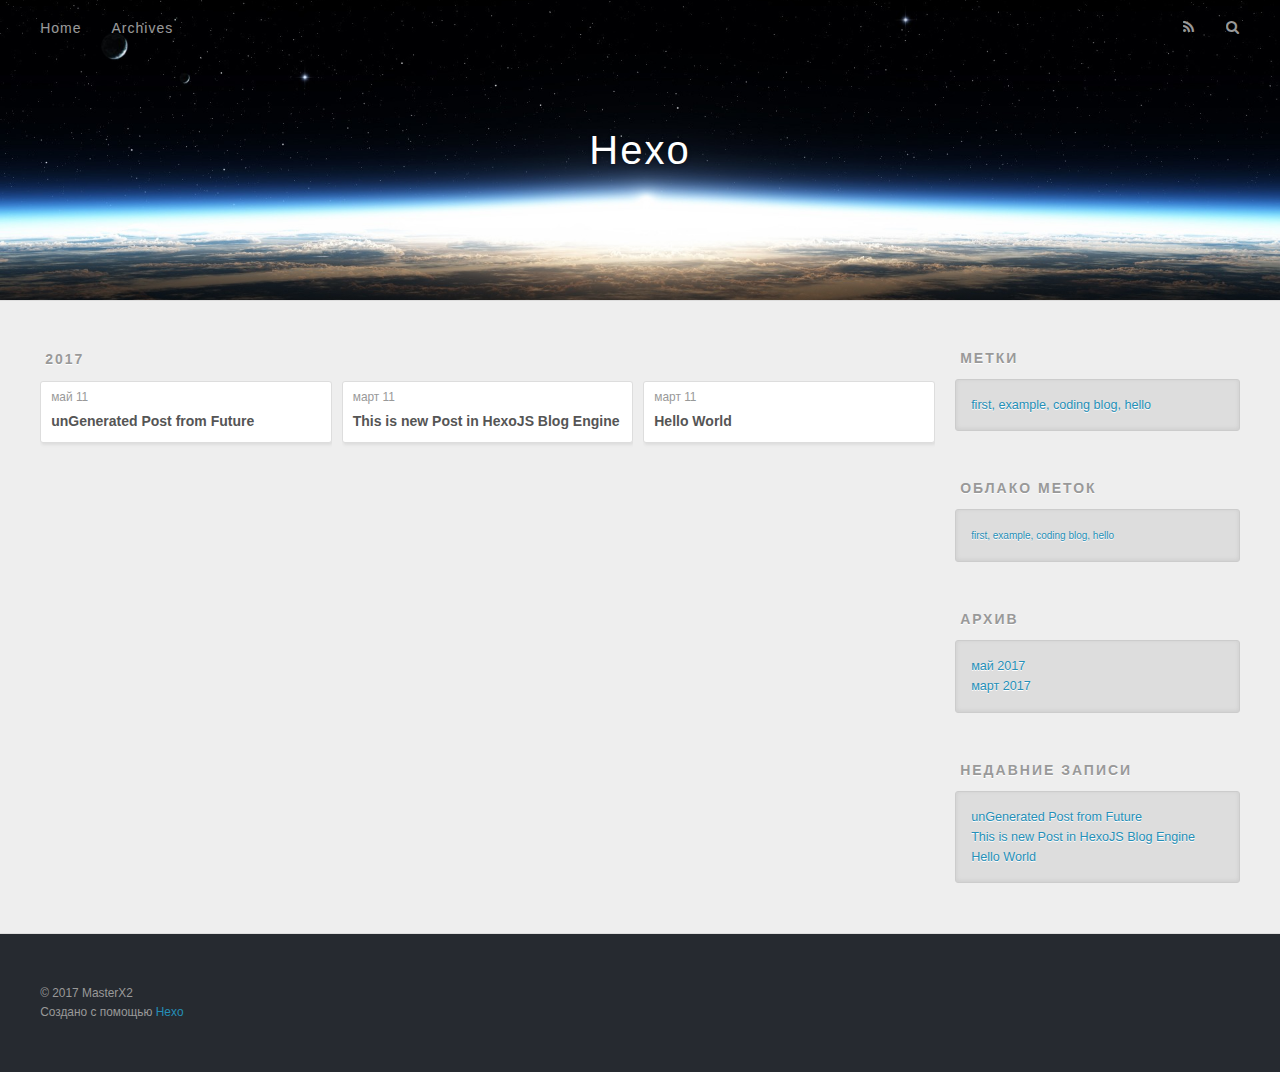
==== archives/index.html @ 8f41c2e1 "deploy-site" ====
<!DOCTYPE html>
<html>
<head>
  <meta charset="utf-8">
  
  <title>Архив | Hexo</title>
  <meta name="viewport" content="width=device-width, initial-scale=1, maximum-scale=1">
  <meta property="og:type" content="website">
<meta property="og:title" content="Hexo">
<meta property="og:url" content="http://masterx2.github.io/archives/index.html">
<meta property="og:site_name" content="Hexo">
<meta name="twitter:card" content="summary">
<meta name="twitter:title" content="Hexo">
  
    <link rel="alternate" href="/atom.xml" title="Hexo" type="application/atom+xml">
  
  
    <link rel="icon" href="/favicon.png">
  
  
    <link href="//fonts.googleapis.com/css?family=Source+Code+Pro" rel="stylesheet" type="text/css">
  
  <link rel="stylesheet" href="/css/style.css">
  

</head>

<body>
  <div id="container">
    <div id="wrap">
      <header id="header">
  <div id="banner"></div>
  <div id="header-outer" class="outer">
    <div id="header-title" class="inner">
      <h1 id="logo-wrap">
        <a href="/" id="logo">Hexo</a>
      </h1>
      
    </div>
    <div id="header-inner" class="inner">
      <nav id="main-nav">
        <a id="main-nav-toggle" class="nav-icon"></a>
        
          <a class="main-nav-link" href="/">Home</a>
        
          <a class="main-nav-link" href="/archives">Archives</a>
        
      </nav>
      <nav id="sub-nav">
        
          <a id="nav-rss-link" class="nav-icon" href="/atom.xml" title="RSS-каналы"></a>
        
        <a id="nav-search-btn" class="nav-icon" title="Поиск"></a>
      </nav>
      <div id="search-form-wrap">
        <form action="//google.com/search" method="get" accept-charset="UTF-8" class="search-form"><input type="search" name="q" results="0" class="search-form-input" placeholder="Search"><button type="submit" class="search-form-submit">&#xF002;</button><input type="hidden" name="sitesearch" value="http://masterx2.github.io"></form>
      </div>
    </div>
  </div>
</header>
      <div class="outer">
        <section id="main">
  
  
    
    
      
      
      <section class="archives-wrap">
        <div class="archive-year-wrap">
          <a href="/archives/2017" class="archive-year">2017</a>
        </div>
        <div class="archives">
    
    <article class="archive-article archive-type-post">
  <div class="archive-article-inner">
    <header class="archive-article-header">
      <a href="/2017/05/11/Post-From-Outer-File/" class="archive-article-date">
  <time datetime="2017-05-11T18:20:11.000Z" itemprop="datePublished">май 11</time>
</a>
      
  
    <h1 itemprop="name">
      <a class="archive-article-title" href="/2017/05/11/Post-From-Outer-File/">unGenerated Post from Future</a>
    </h1>
  

    </header>
  </div>
</article>
  
    
    
    <article class="archive-article archive-type-post">
  <div class="archive-article-inner">
    <header class="archive-article-header">
      <a href="/2017/03/11/This-is-new-Post-in-HexoJS-Blog-Engine/" class="archive-article-date">
  <time datetime="2017-03-11T17:20:11.000Z" itemprop="datePublished">март 11</time>
</a>
      
  
    <h1 itemprop="name">
      <a class="archive-article-title" href="/2017/03/11/This-is-new-Post-in-HexoJS-Blog-Engine/">This is new Post in HexoJS Blog Engine</a>
    </h1>
  

    </header>
  </div>
</article>
  
    
    
    <article class="archive-article archive-type-post">
  <div class="archive-article-inner">
    <header class="archive-article-header">
      <a href="/2017/03/11/hello-world/" class="archive-article-date">
  <time datetime="2017-03-11T17:17:33.495Z" itemprop="datePublished">март 11</time>
</a>
      
  
    <h1 itemprop="name">
      <a class="archive-article-title" href="/2017/03/11/hello-world/">Hello World</a>
    </h1>
  

    </header>
  </div>
</article>
  
  
    </div></section>
  

</section>
        
          <aside id="sidebar">
  
    

  
    
  <div class="widget-wrap">
    <h3 class="widget-title">Метки</h3>
    <div class="widget">
      <ul class="tag-list"><li class="tag-list-item"><a class="tag-list-link" href="/tags/first-example-coding-blog-hello/">first, example, coding blog, hello</a></li></ul>
    </div>
  </div>


  
    
  <div class="widget-wrap">
    <h3 class="widget-title">Облако меток</h3>
    <div class="widget tagcloud">
      <a href="/tags/first-example-coding-blog-hello/" style="font-size: 10px;">first, example, coding blog, hello</a>
    </div>
  </div>

  
    
  <div class="widget-wrap">
    <h3 class="widget-title">Архив</h3>
    <div class="widget">
      <ul class="archive-list"><li class="archive-list-item"><a class="archive-list-link" href="/archives/2017/05/">май 2017</a></li><li class="archive-list-item"><a class="archive-list-link" href="/archives/2017/03/">март 2017</a></li></ul>
    </div>
  </div>


  
    
  <div class="widget-wrap">
    <h3 class="widget-title">Недавние записи</h3>
    <div class="widget">
      <ul>
        
          <li>
            <a href="/2017/05/11/Post-From-Outer-File/">unGenerated Post from Future</a>
          </li>
        
          <li>
            <a href="/2017/03/11/This-is-new-Post-in-HexoJS-Blog-Engine/">This is new Post in HexoJS Blog Engine</a>
          </li>
        
          <li>
            <a href="/2017/03/11/hello-world/">Hello World</a>
          </li>
        
      </ul>
    </div>
  </div>

  
</aside>
        
      </div>
      <footer id="footer">
  
  <div class="outer">
    <div id="footer-info" class="inner">
      &copy; 2017 MasterX2<br>
      Создано с помощью <a href="http://hexo.io/" target="_blank">Hexo</a>
    </div>
  </div>
</footer>
    </div>
    <nav id="mobile-nav">
  
    <a href="/" class="mobile-nav-link">Home</a>
  
    <a href="/archives" class="mobile-nav-link">Archives</a>
  
</nav>
    

<script src="//ajax.googleapis.com/ajax/libs/jquery/2.0.3/jquery.min.js"></script>


  <link rel="stylesheet" href="/fancybox/jquery.fancybox.css">
  <script src="/fancybox/jquery.fancybox.pack.js"></script>


<script src="/js/script.js"></script>

  </div>
</body>
</html>
---- css/style.css ----
body {
  width: 100%;
}
body:before,
body:after {
  content: "";
  display: table;
}
body:after {
  clear: both;
}
html,
body,
div,
span,
applet,
object,
iframe,
h1,
h2,
h3,
h4,
h5,
h6,
p,
blockquote,
pre,
a,
abbr,
acronym,
address,
big,
cite,
code,
del,
dfn,
em,
img,
ins,
kbd,
q,
s,
samp,
small,
strike,
strong,
sub,
sup,
tt,
var,
dl,
dt,
dd,
ol,
ul,
li,
fieldset,
form,
label,
legend,
table,
caption,
tbody,
tfoot,
thead,
tr,
th,
td {
  margin: 0;
  padding: 0;
  border: 0;
  outline: 0;
  font-weight: inherit;
  font-style: inherit;
  font-family: inherit;
  font-size: 100%;
  vertical-align: baseline;
}
body {
  line-height: 1;
  color: #000;
  background: #fff;
}
ol,
ul {
  list-style: none;
}
table {
  border-collapse: separate;
  border-spacing: 0;
  vertical-align: middle;
}
caption,
th,
td {
  text-align: left;
  font-weight: normal;
  vertical-align: middle;
}
a img {
  border: none;
}
input,
button {
  margin: 0;
  padding: 0;
}
input::-moz-focus-inner,
button::-moz-focus-inner {
  border: 0;
  padding: 0;
}
@font-face {
  font-family: FontAwesome;
  font-style: normal;
  font-weight: normal;
  src: url("fonts/fontawesome-webfont.eot?v=#4.0.3");
  src: url("fonts/fontawesome-webfont.eot?#iefix&v=#4.0.3") format("embedded-opentype"), url("fonts/fontawesome-webfont.woff?v=#4.0.3") format("woff"), url("fonts/fontawesome-webfont.ttf?v=#4.0.3") format("truetype"), url("fonts/fontawesome-webfont.svg#fontawesomeregular?v=#4.0.3") format("svg");
}
html,
body,
#container {
  height: 100%;
}
body {
  background: #eee;
  font: 14px "Helvetica Neue", Helvetica, Arial, sans-serif;
  -webkit-text-size-adjust: 100%;
}
.outer {
  max-width: 1220px;
  margin: 0 auto;
  padding: 0 20px;
}
.outer:before,
.outer:after {
  content: "";
  display: table;
}
.outer:after {
  clear: both;
}
.inner {
  display: inline;
  float: left;
  width: 98.33333333333333%;
  margin: 0 0.833333333333333%;
}
.left,
.alignleft {
  float: left;
}
.right,
.alignright {
  float: right;
}
.clear {
  clear: both;
}
#container {
  position: relative;
}
.mobile-nav-on {
  overflow: hidden;
}
#wrap {
  height: 100%;
  width: 100%;
  position: absolute;
  top: 0;
  left: 0;
  -webkit-transition: 0.2s ease-out;
  -moz-transition: 0.2s ease-out;
  -ms-transition: 0.2s ease-out;
  transition: 0.2s ease-out;
  z-index: 1;
  background: #eee;
}
.mobile-nav-on #wrap {
  left: 280px;
}
@media screen and (min-width: 768px) {
  #main {
    display: inline;
    float: left;
    width: 73.33333333333333%;
    margin: 0 0.833333333333333%;
  }
}
.article-date,
.article-category-link,
.archive-year,
.widget-title {
  text-decoration: none;
  text-transform: uppercase;
  letter-spacing: 2px;
  color: #999;
  margin-bottom: 1em;
  margin-left: 5px;
  line-height: 1em;
  text-shadow: 0 1px #fff;
  font-weight: bold;
}
.article-inner,
.archive-article-inner {
  background: #fff;
  -webkit-box-shadow: 1px 2px 3px #ddd;
  box-shadow: 1px 2px 3px #ddd;
  border: 1px solid #ddd;
  border-radius: 3px;
}
.article-entry h1,
.widget h1 {
  font-size: 2em;
}
.article-entry h2,
.widget h2 {
  font-size: 1.5em;
}
.article-entry h3,
.widget h3 {
  font-size: 1.3em;
}
.article-entry h4,
.widget h4 {
  font-size: 1.2em;
}
.article-entry h5,
.widget h5 {
  font-size: 1em;
}
.article-entry h6,
.widget h6 {
  font-size: 1em;
  color: #999;
}
.article-entry hr,
.widget hr {
  border: 1px dashed #ddd;
}
.article-entry strong,
.widget strong {
  font-weight: bold;
}
.article-entry em,
.widget em,
.article-entry cite,
.widget cite {
  font-style: italic;
}
.article-entry sup,
.widget sup,
.article-entry sub,
.widget sub {
  font-size: 0.75em;
  line-height: 0;
  position: relative;
  vertical-align: baseline;
}
.article-entry sup,
.widget sup {
  top: -0.5em;
}
.article-entry sub,
.widget sub {
  bottom: -0.2em;
}
.article-entry small,
.widget small {
  font-size: 0.85em;
}
.article-entry acronym,
.widget acronym,
.article-entry abbr,
.widget abbr {
  border-bottom: 1px dotted;
}
.article-entry ul,
.widget ul,
.article-entry ol,
.widget ol,
.article-entry dl,
.widget dl {
  margin: 0 20px;
  line-height: 1.6em;
}
.article-entry ul ul,
.widget ul ul,
.article-entry ol ul,
.widget ol ul,
.article-entry ul ol,
.widget ul ol,
.article-entry ol ol,
.widget ol ol {
  margin-top: 0;
  margin-bottom: 0;
}
.article-entry ul,
.widget ul {
  list-style: disc;
}
.article-entry ol,
.widget ol {
  list-style: decimal;
}
.article-entry dt,
.widget dt {
  font-weight: bold;
}
#header {
  height: 300px;
  position: relative;
  border-bottom: 1px solid #ddd;
}
#header:before,
#header:after {
  content: "";
  position: absolute;
  left: 0;
  right: 0;
  height: 40px;
}
#header:before {
  top: 0;
  background: -webkit-linear-gradient(rgba(0,0,0,0.2), transparent);
  background: -moz-linear-gradient(rgba(0,0,0,0.2), transparent);
  background: -ms-linear-gradient(rgba(0,0,0,0.2), transparent);
  background: linear-gradient(rgba(0,0,0,0.2), transparent);
}
#header:after {
  bottom: 0;
  background: -webkit-linear-gradient(transparent, rgba(0,0,0,0.2));
  background: -moz-linear-gradient(transparent, rgba(0,0,0,0.2));
  background: -ms-linear-gradient(transparent, rgba(0,0,0,0.2));
  background: linear-gradient(transparent, rgba(0,0,0,0.2));
}
#header-outer {
  height: 100%;
  position: relative;
}
#header-inner {
  position: relative;
  overflow: hidden;
}
#banner {
  position: absolute;
  top: 0;
  left: 0;
  width: 100%;
  height: 100%;
  background: url("images/banner.jpg") center #000;
  -webkit-background-size: cover;
  -moz-background-size: cover;
  background-size: cover;
  z-index: -1;
}
#header-title {
  text-align: center;
  height: 40px;
  position: absolute;
  top: 50%;
  left: 0;
  margin-top: -20px;
}
#logo,
#subtitle {
  text-decoration: none;
  color: #fff;
  font-weight: 300;
  text-shadow: 0 1px 4px rgba(0,0,0,0.3);
}
#logo {
  font-size: 40px;
  line-height: 40px;
  letter-spacing: 2px;
}
#subtitle {
  font-size: 16px;
  line-height: 16px;
  letter-spacing: 1px;
}
#subtitle-wrap {
  margin-top: 16px;
}
#main-nav {
  float: left;
  margin-left: -15px;
}
.nav-icon,
.main-nav-link {
  float: left;
  color: #fff;
  opacity: 0.6;
  text-decoration: none;
  text-shadow: 0 1px rgba(0,0,0,0.2);
  -webkit-transition: opacity 0.2s;
  -moz-transition: opacity 0.2s;
  -ms-transition: opacity 0.2s;
  transition: opacity 0.2s;
  display: block;
  padding: 20px 15px;
}
.nav-icon:hover,
.main-nav-link:hover {
  opacity: 1;
}
.nav-icon {
  font-family: FontAwesome;
  text-align: center;
  font-size: 14px;
  width: 14px;
  height: 14px;
  padding: 20px 15px;
  position: relative;
  cursor: pointer;
}
.main-nav-link {
  font-weight: 300;
  letter-spacing: 1px;
}
@media screen and (max-width: 479px) {
  .main-nav-link {
    display: none;
  }
}
#main-nav-toggle {
  display: none;
}
#main-nav-toggle:before {
  content: "\f0c9";
}
@media screen and (max-width: 479px) {
  #main-nav-toggle {
    display: block;
  }
}
#sub-nav {
  float: right;
  margin-right: -15px;
}
#nav-rss-link:before {
  content: "\f09e";
}
#nav-search-btn:before {
  content: "\f002";
}
#search-form-wrap {
  position: absolute;
  top: 15px;
  width: 150px;
  height: 30px;
  right: -150px;
  opacity: 0;
  -webkit-transition: 0.2s ease-out;
  -moz-transition: 0.2s ease-out;
  -ms-transition: 0.2s ease-out;
  transition: 0.2s ease-out;
}
#search-form-wrap.on {
  opacity: 1;
  right: 0;
}
@media screen and (max-width: 479px) {
  #search-form-wrap {
    width: 100%;
    right: -100%;
  }
}
.search-form {
  position: absolute;
  top: 0;
  left: 0;
  right: 0;
  background: #fff;
  padding: 5px 15px;
  border-radius: 15px;
  -webkit-box-shadow: 0 0 10px rgba(0,0,0,0.3);
  box-shadow: 0 0 10px rgba(0,0,0,0.3);
}
.search-form-input {
  border: none;
  background: none;
  color: #555;
  width: 100%;
  font: 13px "Helvetica Neue", Helvetica, Arial, sans-serif;
  outline: none;
}
.search-form-input::-webkit-search-results-decoration,
.search-form-input::-webkit-search-cancel-button {
  -webkit-appearance: none;
}
.search-form-submit {
  position: absolute;
  top: 50%;
  right: 10px;
  margin-top: -7px;
  font: 13px FontAwesome;
  border: none;
  background: none;
  color: #bbb;
  cursor: pointer;
}
.search-form-submit:hover,
.search-form-submit:focus {
  color: #777;
}
.article {
  margin: 50px 0;
}
.article-inner {
  overflow: hidden;
}
.article-meta:before,
.article-meta:after {
  content: "";
  display: table;
}
.article-meta:after {
  clear: both;
}
.article-date {
  float: left;
}
.article-category {
  float: left;
  line-height: 1em;
  color: #ccc;
  text-shadow: 0 1px #fff;
  margin-left: 8px;
}
.article-category:before {
  content: "\2022";
}
.article-category-link {
  margin: 0 12px 1em;
}
.article-header {
  padding: 20px 20px 0;
}
.article-title {
  text-decoration: none;
  font-size: 2em;
  font-weight: bold;
  color: #555;
  line-height: 1.1em;
  -webkit-transition: color 0.2s;
  -moz-transition: color 0.2s;
  -ms-transition: color 0.2s;
  transition: color 0.2s;
}
a.article-title:hover {
  color: #258fb8;
}
.article-entry {
  color: #555;
  padding: 0 20px;
}
.article-entry:before,
.article-entry:after {
  content: "";
  display: table;
}
.article-entry:after {
  clear: both;
}
.article-entry p,
.article-entry table {
  line-height: 1.6em;
  margin: 1.6em 0;
}
.article-entry h1,
.article-entry h2,
.article-entry h3,
.article-entry h4,
.article-entry h5,
.article-entry h6 {
  font-weight: bold;
}
.article-entry h1,
.article-entry h2,
.article-entry h3,
.article-entry h4,
.article-entry h5,
.article-entry h6 {
  line-height: 1.1em;
  margin: 1.1em 0;
}
.article-entry a {
  color: #258fb8;
  text-decoration: none;
}
.article-entry a:hover {
  text-decoration: underline;
}
.article-entry ul,
.article-entry ol,
.article-entry dl {
  margin-top: 1.6em;
  margin-bottom: 1.6em;
}
.article-entry img,
.article-entry video {
  max-width: 100%;
  height: auto;
  display: block;
  margin: auto;
}
.article-entry iframe {
  border: none;
}
.article-entry table {
  width: 100%;
  border-collapse: collapse;
  border-spacing: 0;
}
.article-entry th {
  font-weight: bold;
  border-bottom: 3px solid #ddd;
  padding-bottom: 0.5em;
}
.article-entry td {
  border-bottom: 1px solid #ddd;
  padding: 10px 0;
}
.article-entry blockquote {
  font-family: Georgia, "Times New Roman", serif;
  font-size: 1.4em;
  margin: 1.6em 20px;
  text-align: center;
}
.article-entry blockquote footer {
  font-size: 14px;
  margin: 1.6em 0;
  font-family: "Helvetica Neue", Helvetica, Arial, sans-serif;
}
.article-entry blockquote footer cite:before {
  content: "—";
  padding: 0 0.5em;
}
.article-entry .pullquote {
  text-align: left;
  width: 45%;
  margin: 0;
}
.article-entry .pullquote.left {
  margin-left: 0.5em;
  margin-right: 1em;
}
.article-entry .pullquote.right {
  margin-right: 0.5em;
  margin-left: 1em;
}
.article-entry .caption {
  color: #999;
  display: block;
  font-size: 0.9em;
  margin-top: 0.5em;
  position: relative;
  text-align: center;
}
.article-entry .video-container {
  position: relative;
  padding-top: 56.25%;
  height: 0;
  overflow: hidden;
}
.article-entry .video-container iframe,
.article-entry .video-container object,
.article-entry .video-container embed {
  position: absolute;
  top: 0;
  left: 0;
  width: 100%;
  height: 100%;
  margin-top: 0;
}
.article-more-link a {
  display: inline-block;
  line-height: 1em;
  padding: 6px 15px;
  border-radius: 15px;
  background: #eee;
  color: #999;
  text-shadow: 0 1px #fff;
  text-decoration: none;
}
.article-more-link a:hover {
  background: #258fb8;
  color: #fff;
  text-decoration: none;
  text-shadow: 0 1px #1e7293;
}
.article-footer {
  font-size: 0.85em;
  line-height: 1.6em;
  border-top: 1px solid #ddd;
  padding-top: 1.6em;
  margin: 0 20px 20px;
}
.article-footer:before,
.article-footer:after {
  content: "";
  display: table;
}
.article-footer:after {
  clear: both;
}
.article-footer a {
  color: #999;
  text-decoration: none;
}
.article-footer a:hover {
  color: #555;
}
.article-tag-list-item {
  float: left;
  margin-right: 10px;
}
.article-tag-list-link:before {
  content: "#";
}
.article-comment-link {
  float: right;
}
.article-comment-link:before {
  content: "\f075";
  font-family: FontAwesome;
  padding-right: 8px;
}
.article-share-link {
  cursor: pointer;
  float: right;
  margin-left: 20px;
}
.article-share-link:before {
  content: "\f064";
  font-family: FontAwesome;
  padding-right: 6px;
}
#article-nav {
  position: relative;
}
#article-nav:before,
#article-nav:after {
  content: "";
  display: table;
}
#article-nav:after {
  clear: both;
}
@media screen and (min-width: 768px) {
  #article-nav {
    margin: 50px 0;
  }
  #article-nav:before {
    width: 8px;
    height: 8px;
    position: absolute;
    top: 50%;
    left: 50%;
    margin-top: -4px;
    margin-left: -4px;
    content: "";
    border-radius: 50%;
    background: #ddd;
    -webkit-box-shadow: 0 1px 2px #fff;
    box-shadow: 0 1px 2px #fff;
  }
}
.article-nav-link-wrap {
  text-decoration: none;
  text-shadow: 0 1px #fff;
  color: #999;
  -webkit-box-sizing: border-box;
  -moz-box-sizing: border-box;
  box-sizing: border-box;
  margin-top: 50px;
  text-align: center;
  display: block;
}
.article-nav-link-wrap:hover {
  color: #555;
}
@media screen and (min-width: 768px) {
  .article-nav-link-wrap {
    width: 50%;
    margin-top: 0;
  }
}
@media screen and (min-width: 768px) {
  #article-nav-newer {
    float: left;
    text-align: right;
    padding-right: 20px;
  }
}
@media screen and (min-width: 768px) {
  #article-nav-older {
    float: right;
    text-align: left;
    padding-left: 20px;
  }
}
.article-nav-caption {
  text-transform: uppercase;
  letter-spacing: 2px;
  color: #ddd;
  line-height: 1em;
  font-weight: bold;
}
#article-nav-newer .article-nav-caption {
  margin-right: -2px;
}
.article-nav-title {
  font-size: 0.85em;
  line-height: 1.6em;
  margin-top: 0.5em;
}
.article-share-box {
  position: absolute;
  display: none;
  background: #fff;
  -webkit-box-shadow: 1px 2px 10px rgba(0,0,0,0.2);
  box-shadow: 1px 2px 10px rgba(0,0,0,0.2);
  border-radius: 3px;
  margin-left: -145px;
  overflow: hidden;
  z-index: 1;
}
.article-share-box.on {
  display: block;
}
.article-share-input {
  width: 100%;
  background: none;
  -webkit-box-sizing: border-box;
  -moz-box-sizing: border-box;
  box-sizing: border-box;
  font: 14px "Helvetica Neue", Helvetica, Arial, sans-serif;
  padding: 0 15px;
  color: #555;
  outline: none;
  border: 1px solid #ddd;
  border-radius: 3px 3px 0 0;
  height: 36px;
  line-height: 36px;
}
.article-share-links {
  background: #eee;
}
.article-share-links:before,
.article-share-links:after {
  content: "";
  display: table;
}
.article-share-links:after {
  clear: both;
}
.article-share-twitter,
.article-share-facebook,
.article-share-pinterest,
.article-share-google {
  width: 50px;
  height: 36px;
  display: block;
  float: left;
  position: relative;
  color: #999;
  text-shadow: 0 1px #fff;
}
.article-share-twitter:before,
.article-share-facebook:before,
.article-share-pinterest:before,
.article-share-google:before {
  font-size: 20px;
  font-family: FontAwesome;
  width: 20px;
  height: 20px;
  position: absolute;
  top: 50%;
  left: 50%;
  margin-top: -10px;
  margin-left: -10px;
  text-align: center;
}
.article-share-twitter:hover,
.article-share-facebook:hover,
.article-share-pinterest:hover,
.article-share-google:hover {
  color: #fff;
}
.article-share-twitter:before {
  content: "\f099";
}
.article-share-twitter:hover {
  background: #00aced;
  text-shadow: 0 1px #008abe;
}
.article-share-facebook:before {
  content: "\f09a";
}
.article-share-facebook:hover {
  background: #3b5998;
  text-shadow: 0 1px #2f477a;
}
.article-share-pinterest:before {
  content: "\f0d2";
}
.article-share-pinterest:hover {
  background: #cb2027;
  text-shadow: 0 1px #a21a1f;
}
.article-share-google:before {
  content: "\f0d5";
}
.article-share-google:hover {
  background: #dd4b39;
  text-shadow: 0 1px #be3221;
}
.article-gallery {
  background: #000;
  position: relative;
}
.article-gallery-photos {
  position: relative;
  overflow: hidden;
}
.article-gallery-img {
  display: none;
  max-width: 100%;
}
.article-gallery-img:first-child {
  display: block;
}
.article-gallery-img.loaded {
  position: absolute;
  display: block;
}
.article-gallery-img img {
  display: block;
  max-width: 100%;
  margin: 0 auto;
}
#comments {
  background: #fff;
  -webkit-box-shadow: 1px 2px 3px #ddd;
  box-shadow: 1px 2px 3px #ddd;
  padding: 20px;
  border: 1px solid #ddd;
  border-radius: 3px;
  margin: 50px 0;
}
#comments a {
  color: #258fb8;
}
.archives-wrap {
  margin: 50px 0;
}
.archives:before,
.archives:after {
  content: "";
  display: table;
}
.archives:after {
  clear: both;
}
.archive-year-wrap {
  margin-bottom: 1em;
}
.archives {
  -webkit-column-gap: 10px;
  -moz-column-gap: 10px;
  column-gap: 10px;
}
@media screen and (min-width: 480px) and (max-width: 767px) {
  .archives {
    -webkit-column-count: 2;
    -moz-column-count: 2;
    column-count: 2;
  }
}
@media screen and (min-width: 768px) {
  .archives {
    -webkit-column-count: 3;
    -moz-column-count: 3;
    column-count: 3;
  }
}
.archive-article {
  -webkit-column-break-inside: avoid;
  page-break-inside: avoid;
  overflow: hidden;
  break-inside: avoid-column;
}
.archive-article-inner {
  padding: 10px;
  margin-bottom: 15px;
}
.archive-article-title {
  text-decoration: none;
  font-weight: bold;
  color: #555;
  -webkit-transition: color 0.2s;
  -moz-transition: color 0.2s;
  -ms-transition: color 0.2s;
  transition: color 0.2s;
  line-height: 1.6em;
}
.archive-article-title:hover {
  color: #258fb8;
}
.archive-article-footer {
  margin-top: 1em;
}
.archive-article-date {
  color: #999;
  text-decoration: none;
  font-size: 0.85em;
  line-height: 1em;
  margin-bottom: 0.5em;
  display: block;
}
#page-nav {
  margin: 50px auto;
  background: #fff;
  -webkit-box-shadow: 1px 2px 3px #ddd;
  box-shadow: 1px 2px 3px #ddd;
  border: 1px solid #ddd;
  border-radius: 3px;
  text-align: center;
  color: #999;
  overflow: hidden;
}
#page-nav:before,
#page-nav:after {
  content: "";
  display: table;
}
#page-nav:after {
  clear: both;
}
#page-nav a,
#page-nav span {
  padding: 10px 20px;
  line-height: 1;
  height: 2ex;
}
#page-nav a {
  color: #999;
  text-decoration: none;
}
#page-nav a:hover {
  background: #999;
  color: #fff;
}
#page-nav .prev {
  float: left;
}
#page-nav .next {
  float: right;
}
#page-nav .page-number {
  display: inline-block;
}
@media screen and (max-width: 479px) {
  #page-nav .page-number {
    display: none;
  }
}
#page-nav .current {
  color: #555;
  font-weight: bold;
}
#page-nav .space {
  color: #ddd;
}
#footer {
  background: #262a30;
  padding: 50px 0;
  border-top: 1px solid #ddd;
  color: #999;
}
#footer a {
  color: #258fb8;
  text-decoration: none;
}
#footer a:hover {
  text-decoration: underline;
}
#footer-info {
  line-height: 1.6em;
  font-size: 0.85em;
}
.article-entry pre,
.article-entry .highlight {
  background: #2d2d2d;
  margin: 0 -20px;
  padding: 15px 20px;
  border-style: solid;
  border-color: #ddd;
  border-width: 1px 0;
  overflow: auto;
  color: #ccc;
  line-height: 22.400000000000002px;
}
.article-entry .highlight .gutter pre,
.article-entry .gist .gist-file .gist-data .line-numbers {
  color: #666;
  font-size: 0.85em;
}
.article-entry pre,
.article-entry code {
  font-family: "Source Code Pro", Consolas, Monaco, Menlo, Consolas, monospace;
}
.article-entry code {
  background: #eee;
  text-shadow: 0 1px #fff;
  padding: 0 0.3em;
}
.article-entry pre code {
  background: none;
  text-shadow: none;
  padding: 0;
}
.article-entry .highlight pre {
  border: none;
  margin: 0;
  padding: 0;
}
.article-entry .highlight table {
  margin: 0;
  width: auto;
}
.article-entry .highlight td {
  border: none;
  padding: 0;
}
.article-entry .highlight figcaption {
  font-size: 0.85em;
  color: #999;
  line-height: 1em;
  margin-bottom: 1em;
}
.article-entry .highlight figcaption:before,
.article-entry .highlight figcaption:after {
  content: "";
  display: table;
}
.article-entry .highlight figcaption:after {
  clear: both;
}
.article-entry .highlight figcaption a {
  float: right;
}
.article-entry .highlight .gutter pre {
  text-align: right;
  padding-right: 20px;
}
.article-entry .highlight .line {
  height: 22.400000000000002px;
}
.article-entry .highlight .line.marked {
  background: #515151;
}
.article-entry .gist {
  margin: 0 -20px;
  border-style: solid;
  border-color: #ddd;
  border-width: 1px 0;
  background: #2d2d2d;
  padding: 15px 20px 15px 0;
}
.article-entry .gist .gist-file {
  border: none;
  font-family: "Source Code Pro", Consolas, Monaco, Menlo, Consolas, monospace;
  margin: 0;
}
.article-entry .gist .gist-file .gist-data {
  background: none;
  border: none;
}
.article-entry .gist .gist-file .gist-data .line-numbers {
  background: none;
  border: none;
  padding: 0 20px 0 0;
}
.article-entry .gist .gist-file .gist-data .line-data {
  padding: 0 !important;
}
.article-entry .gist .gist-file .highlight {
  margin: 0;
  padding: 0;
  border: none;
}
.article-entry .gist .gist-file .gist-meta {
  background: #2d2d2d;
  color: #999;
  font: 0.85em "Helvetica Neue", Helvetica, Arial, sans-serif;
  text-shadow: 0 0;
  padding: 0;
  margin-top: 1em;
  margin-left: 20px;
}
.article-entry .gist .gist-file .gist-meta a {
  color: #258fb8;
  font-weight: normal;
}
.article-entry .gist .gist-file .gist-meta a:hover {
  text-decoration: underline;
}
pre .comment,
pre .title {
  color: #999;
}
pre .variable,
pre .attribute,
pre .tag,
pre .regexp,
pre .ruby .constant,
pre .xml .tag .title,
pre .xml .pi,
pre .xml .doctype,
pre .html .doctype,
pre .css .id,
pre .css .class,
pre .css .pseudo {
  color: #f2777a;
}
pre .number,
pre .preprocessor,
pre .built_in,
pre .literal,
pre .params,
pre .constant {
  color: #f99157;
}
pre .class,
pre .ruby .class .title,
pre .css .rules .attribute {
  color: #9c9;
}
pre .string,
pre .value,
pre .inheritance,
pre .header,
pre .ruby .symbol,
pre .xml .cdata {
  color: #9c9;
}
pre .css .hexcolor {
  color: #6cc;
}
pre .function,
pre .python .decorator,
pre .python .title,
pre .ruby .function .title,
pre .ruby .title .keyword,
pre .perl .sub,
pre .javascript .title,
pre .coffeescript .title {
  color: #69c;
}
pre .keyword,
pre .javascript .function {
  color: #c9c;
}
@media screen and (max-width: 479px) {
  #mobile-nav {
    position: absolute;
    top: 0;
    left: 0;
    width: 280px;
    height: 100%;
    background: #191919;
    border-right: 1px solid #fff;
  }
}
@media screen and (max-width: 479px) {
  .mobile-nav-link {
    display: block;
    color: #999;
    text-decoration: none;
    padding: 15px 20px;
    font-weight: bold;
  }
  .mobile-nav-link:hover {
    color: #fff;
  }
}
@media screen and (min-width: 768px) {
  #sidebar {
    display: inline;
    float: left;
    width: 23.333333333333332%;
    margin: 0 0.833333333333333%;
  }
}
.widget-wrap {
  margin: 50px 0;
}
.widget {
  color: #777;
  text-shadow: 0 1px #fff;
  background: #ddd;
  -webkit-box-shadow: 0 -1px 4px #ccc inset;
  box-shadow: 0 -1px 4px #ccc inset;
  border: 1px solid #ccc;
  padding: 15px;
  border-radius: 3px;
}
.widget a {
  color: #258fb8;
  text-decoration: none;
}
.widget a:hover {
  text-decoration: underline;
}
.widget ul ul,
.widget ol ul,
.widget dl ul,
.widget ul ol,
.widget ol ol,
.widget dl ol,
.widget ul dl,
.widget ol dl,
.widget dl dl {
  margin-left: 15px;
  list-style: disc;
}
.widget {
  line-height: 1.6em;
  word-wrap: break-word;
  font-size: 0.9em;
}
.widget ul,
.widget ol {
  list-style: none;
  margin: 0;
}
.widget ul ul,
.widget ol ul,
.widget ul ol,
.widget ol ol {
  margin: 0 20px;
}
.widget ul ul,
.widget ol ul {
  list-style: disc;
}
.widget ul ol,
.widget ol ol {
  list-style: decimal;
}
.category-list-count,
.tag-list-count,
.archive-list-count {
  padding-left: 5px;
  color: #999;
  font-size: 0.85em;
}
.category-list-count:before,
.tag-list-count:before,
.archive-list-count:before {
  content: "(";
}
.category-list-count:after,
.tag-list-count:after,
.archive-list-count:after {
  content: ")";
}
.tagcloud a {
  margin-right: 5px;
  display: inline-block;
}
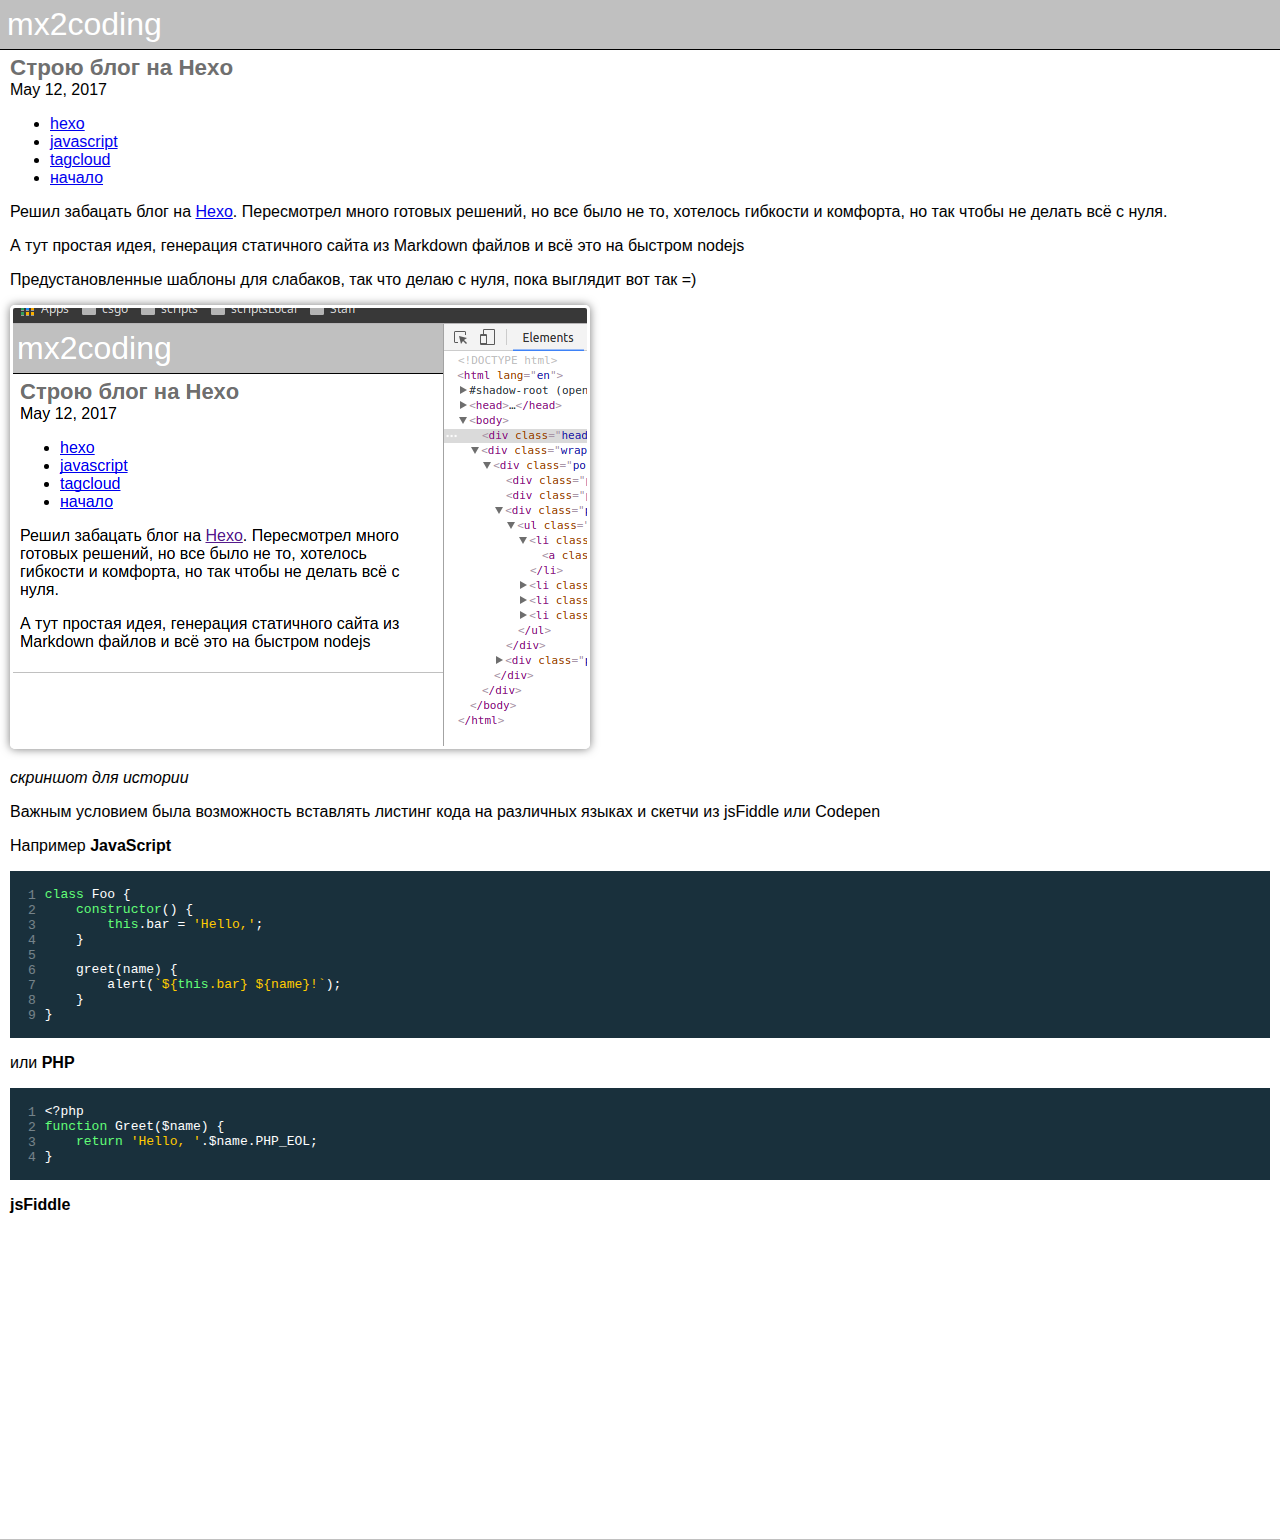
==== commit dccc972d: "deploy-site" ====
--- a/archives/index.html
+++ b/archives/index.html
@@ -1,226 +1,33 @@
 <!DOCTYPE html>
-<html>
+<html lang="en">
 <head>
-  <meta charset="utf-8">
-  
-  <title>Архив | Hexo</title>
-  <meta name="viewport" content="width=device-width, initial-scale=1, maximum-scale=1">
-  <meta property="og:type" content="website">
-<meta property="og:title" content="Hexo">
-<meta property="og:url" content="http://masterx2.github.io/archives/index.html">
-<meta property="og:site_name" content="Hexo">
-<meta name="twitter:card" content="summary">
-<meta name="twitter:title" content="Hexo">
-  
-    <link rel="alternate" href="/atom.xml" title="Hexo" type="application/atom+xml">
-  
-  
-    <link rel="icon" href="/favicon.png">
-  
-  
-    <link href="//fonts.googleapis.com/css?family=Source+Code+Pro" rel="stylesheet" type="text/css">
-  
-  <link rel="stylesheet" href="/css/style.css">
-  
+	<meta charset="UTF-8">
+	<meta name="viewport" content="width=device-width, initial-scale=1, maximum-scale=1">
+	<link rel="stylesheet" href="/css/style.css">
+	<title>mx2coding</title>
+</head>
+<body>
+<div class="header">mx2coding</div>
+<div class="wrap">
+<div class="post">
+	<div class="post-title">Строю блог на Hexo</div>
+	<div class="post-date">May 12, 2017</div>
+	<div class="post-tags"> <ul class="article-tag-list"><li class="article-tag-list-item"><a class="article-tag-list-link" href="/tags/hexo/">hexo</a></li><li class="article-tag-list-item"><a class="article-tag-list-link" href="/tags/javascript/">javascript</a></li><li class="article-tag-list-item"><a class="article-tag-list-link" href="/tags/tagcloud/">tagcloud</a></li><li class="article-tag-list-item"><a class="article-tag-list-link" href="/tags/начало/">начало</a></li></ul></div>
+	<div class="post-content"><p>Решил забацать блог на <a href="https://hexo.io" target="_blank" rel="external">Hexo</a>. Пересмотрел много готовых решений, но все было не то, хотелось гибкости и комфорта, но так чтобы не делать всё с нуля.</p>
+<p>А тут простая идея, генерация статичного сайта из Markdown файлов и всё это на быстром nodejs</p>
+<p>Предустановленные шаблоны для слабаков, так что делаю с нуля, пока выглядит вот так =)</p>
+<img src="/images/first-shot.png" class="screenshot">
+<p><em>скриншот для истории</em></p>
+<p>Важным условием была возможность вставлять листинг кода на различных языках и скетчи из jsFiddle или Codepen</p>
+<p>Например <strong>JavaScript</strong></p>
+<figure class="highlight javascript"><table><tr><td class="gutter"><pre><div class="line">1</div><div class="line">2</div><div class="line">3</div><div class="line">4</div><div class="line">5</div><div class="line">6</div><div class="line">7</div><div class="line">8</div><div class="line">9</div></pre></td><td class="code"><pre><div class="line"><span class="class"><span class="keyword">class</span> <span class="title">Foo</span> </span>&#123;</div><div class="line">    <span class="keyword">constructor</span>() &#123;</div><div class="line">        <span class="keyword">this</span>.bar = <span class="string">'Hello,'</span>;</div><div class="line">    &#125;</div><div class="line">    </div><div class="line">    greet(name) &#123;</div><div class="line">        alert(<span class="string">`<span class="subst">$&#123;<span class="keyword">this</span>.bar&#125;</span> <span class="subst">$&#123;name&#125;</span>!`</span>);</div><div class="line">    &#125;</div><div class="line">&#125;</div></pre></td></tr></table></figure>
+<p>или <strong>PHP</strong></p>
+<figure class="highlight php"><table><tr><td class="gutter"><pre><div class="line">1</div><div class="line">2</div><div class="line">3</div><div class="line">4</div></pre></td><td class="code"><pre><div class="line"><span class="meta">&lt;?php</span></div><div class="line"><span class="function"><span class="keyword">function</span> <span class="title">Greet</span><span class="params">($name)</span> </span>&#123;</div><div class="line">    <span class="keyword">return</span> <span class="string">'Hello, '</span>.$name.PHP_EOL;</div><div class="line">&#125;</div></pre></td></tr></table></figure>
+<p><strong>jsFiddle</strong></p>
+<iframe scrolling="no" width="100%" height="300" src="http://jsfiddle.net/m2L3221t/embedded/result,js/light" frameborder="0" allowfullscreen></iframe>
+</div>
+</div>
 
-</head>
-
-<body>
-  <div id="container">
-    <div id="wrap">
-      <header id="header">
-  <div id="banner"></div>
-  <div id="header-outer" class="outer">
-    <div id="header-title" class="inner">
-      <h1 id="logo-wrap">
-        <a href="/" id="logo">Hexo</a>
-      </h1>
-      
-    </div>
-    <div id="header-inner" class="inner">
-      <nav id="main-nav">
-        <a id="main-nav-toggle" class="nav-icon"></a>
-        
-          <a class="main-nav-link" href="/">Home</a>
-        
-          <a class="main-nav-link" href="/archives">Archives</a>
-        
-      </nav>
-      <nav id="sub-nav">
-        
-          <a id="nav-rss-link" class="nav-icon" href="/atom.xml" title="RSS-каналы"></a>
-        
-        <a id="nav-search-btn" class="nav-icon" title="Поиск"></a>
-      </nav>
-      <div id="search-form-wrap">
-        <form action="//google.com/search" method="get" accept-charset="UTF-8" class="search-form"><input type="search" name="q" results="0" class="search-form-input" placeholder="Search"><button type="submit" class="search-form-submit">&#xF002;</button><input type="hidden" name="sitesearch" value="http://masterx2.github.io"></form>
-      </div>
-    </div>
-  </div>
-</header>
-      <div class="outer">
-        <section id="main">
-  
-  
-    
-    
-      
-      
-      <section class="archives-wrap">
-        <div class="archive-year-wrap">
-          <a href="/archives/2017" class="archive-year">2017</a>
-        </div>
-        <div class="archives">
-    
-    <article class="archive-article archive-type-post">
-  <div class="archive-article-inner">
-    <header class="archive-article-header">
-      <a href="/2017/05/11/Post-From-Outer-File/" class="archive-article-date">
-  <time datetime="2017-05-11T18:20:11.000Z" itemprop="datePublished">май 11</time>
-</a>
-      
-  
-    <h1 itemprop="name">
-      <a class="archive-article-title" href="/2017/05/11/Post-From-Outer-File/">unGenerated Post from Future</a>
-    </h1>
-  
-
-    </header>
-  </div>
-</article>
-  
-    
-    
-    <article class="archive-article archive-type-post">
-  <div class="archive-article-inner">
-    <header class="archive-article-header">
-      <a href="/2017/03/11/This-is-new-Post-in-HexoJS-Blog-Engine/" class="archive-article-date">
-  <time datetime="2017-03-11T17:20:11.000Z" itemprop="datePublished">март 11</time>
-</a>
-      
-  
-    <h1 itemprop="name">
-      <a class="archive-article-title" href="/2017/03/11/This-is-new-Post-in-HexoJS-Blog-Engine/">This is new Post in HexoJS Blog Engine</a>
-    </h1>
-  
-
-    </header>
-  </div>
-</article>
-  
-    
-    
-    <article class="archive-article archive-type-post">
-  <div class="archive-article-inner">
-    <header class="archive-article-header">
-      <a href="/2017/03/11/hello-world/" class="archive-article-date">
-  <time datetime="2017-03-11T17:17:33.495Z" itemprop="datePublished">март 11</time>
-</a>
-      
-  
-    <h1 itemprop="name">
-      <a class="archive-article-title" href="/2017/03/11/hello-world/">Hello World</a>
-    </h1>
-  
-
-    </header>
-  </div>
-</article>
-  
-  
-    </div></section>
-  
-
-</section>
-        
-          <aside id="sidebar">
-  
-    
-
-  
-    
-  <div class="widget-wrap">
-    <h3 class="widget-title">Метки</h3>
-    <div class="widget">
-      <ul class="tag-list"><li class="tag-list-item"><a class="tag-list-link" href="/tags/first-example-coding-blog-hello/">first, example, coding blog, hello</a></li></ul>
-    </div>
-  </div>
-
-
-  
-    
-  <div class="widget-wrap">
-    <h3 class="widget-title">Облако меток</h3>
-    <div class="widget tagcloud">
-      <a href="/tags/first-example-coding-blog-hello/" style="font-size: 10px;">first, example, coding blog, hello</a>
-    </div>
-  </div>
-
-  
-    
-  <div class="widget-wrap">
-    <h3 class="widget-title">Архив</h3>
-    <div class="widget">
-      <ul class="archive-list"><li class="archive-list-item"><a class="archive-list-link" href="/archives/2017/05/">май 2017</a></li><li class="archive-list-item"><a class="archive-list-link" href="/archives/2017/03/">март 2017</a></li></ul>
-    </div>
-  </div>
-
-
-  
-    
-  <div class="widget-wrap">
-    <h3 class="widget-title">Недавние записи</h3>
-    <div class="widget">
-      <ul>
-        
-          <li>
-            <a href="/2017/05/11/Post-From-Outer-File/">unGenerated Post from Future</a>
-          </li>
-        
-          <li>
-            <a href="/2017/03/11/This-is-new-Post-in-HexoJS-Blog-Engine/">This is new Post in HexoJS Blog Engine</a>
-          </li>
-        
-          <li>
-            <a href="/2017/03/11/hello-world/">Hello World</a>
-          </li>
-        
-      </ul>
-    </div>
-  </div>
-
-  
-</aside>
-        
-      </div>
-      <footer id="footer">
-  
-  <div class="outer">
-    <div id="footer-info" class="inner">
-      &copy; 2017 MasterX2<br>
-      Создано с помощью <a href="http://hexo.io/" target="_blank">Hexo</a>
-    </div>
-  </div>
-</footer>
-    </div>
-    <nav id="mobile-nav">
-  
-    <a href="/" class="mobile-nav-link">Home</a>
-  
-    <a href="/archives" class="mobile-nav-link">Archives</a>
-  
-</nav>
-    
-
-<script src="//ajax.googleapis.com/ajax/libs/jquery/2.0.3/jquery.min.js"></script>
-
-
-  <link rel="stylesheet" href="/fancybox/jquery.fancybox.css">
-  <script src="/fancybox/jquery.fancybox.pack.js"></script>
-
-
-<script src="/js/script.js"></script>
-
-  </div>
+</div>
 </body>
 </html>--- a/css/style.css
+++ b/css/style.css
@@ -1,1374 +1,41 @@
 body {
-  width: 100%;
-}
-body:before,
-body:after {
-  content: "";
-  display: table;
-}
-body:after {
-  clear: both;
-}
-html,
-body,
-div,
-span,
-applet,
-object,
-iframe,
-h1,
-h2,
-h3,
-h4,
-h5,
-h6,
-p,
-blockquote,
-pre,
-a,
-abbr,
-acronym,
-address,
-big,
-cite,
-code,
-del,
-dfn,
-em,
-img,
-ins,
-kbd,
-q,
-s,
-samp,
-small,
-strike,
-strong,
-sub,
-sup,
-tt,
-var,
-dl,
-dt,
-dd,
-ol,
-ul,
-li,
-fieldset,
-form,
-label,
-legend,
-table,
-caption,
-tbody,
-tfoot,
-thead,
-tr,
-th,
-td {
   margin: 0;
   padding: 0;
-  border: 0;
-  outline: 0;
-  font-weight: inherit;
-  font-style: inherit;
-  font-family: inherit;
-  font-size: 100%;
-  vertical-align: baseline;
+  font-family: Arial;
 }
-body {
-  line-height: 1;
-  color: #000;
-  background: #fff;
+.header {
+  background: #c0c0c0;
+  color: #fff;
+  padding: 6px 7px;
+  font-size: 200%;
+  border-bottom: 1px solid #000;
 }
-ol,
-ul {
-  list-style: none;
+.post {
+  padding: 5px 10px;
+  border-bottom: 1px solid #c0c0c0;
 }
-table {
-  border-collapse: separate;
-  border-spacing: 0;
-  vertical-align: middle;
+.post-title {
+  font-weight: bold;
+  color: #6f6f6f;
+  font-size: 140%;
 }
-caption,
-th,
-td {
-  text-align: left;
-  font-weight: normal;
-  vertical-align: middle;
+.gutter pre {
+  margin: 10px 5px 8px 15px;
+  opacity: 0.4;
 }
-a img {
-  border: none;
+.highlight .keyword {
+  color: #62ff78;
 }
-input,
-button {
+.highlight {
   margin: 0;
-  padding: 0;
-}
-input::-moz-focus-inner,
-button::-moz-focus-inner {
-  border: 0;
-  padding: 0;
-}
-@font-face {
-  font-family: FontAwesome;
-  font-style: normal;
-  font-weight: normal;
-  src: url("fonts/fontawesome-webfont.eot?v=#4.0.3");
-  src: url("fonts/fontawesome-webfont.eot?#iefix&v=#4.0.3") format("embedded-opentype"), url("fonts/fontawesome-webfont.woff?v=#4.0.3") format("woff"), url("fonts/fontawesome-webfont.ttf?v=#4.0.3") format("truetype"), url("fonts/fontawesome-webfont.svg#fontawesomeregular?v=#4.0.3") format("svg");
-}
-html,
-body,
-#container {
-  height: 100%;
-}
-body {
-  background: #eee;
-  font: 14px "Helvetica Neue", Helvetica, Arial, sans-serif;
-  -webkit-text-size-adjust: 100%;
-}
-.outer {
-  max-width: 1220px;
-  margin: 0 auto;
-  padding: 0 20px;
-}
-.outer:before,
-.outer:after {
-  content: "";
-  display: table;
-}
-.outer:after {
-  clear: both;
-}
-.inner {
-  display: inline;
-  float: left;
-  width: 98.33333333333333%;
-  margin: 0 0.833333333333333%;
-}
-.left,
-.alignleft {
-  float: left;
-}
-.right,
-.alignright {
-  float: right;
-}
-.clear {
-  clear: both;
-}
-#container {
-  position: relative;
-}
-.mobile-nav-on {
-  overflow: hidden;
-}
-#wrap {
-  height: 100%;
-  width: 100%;
-  position: absolute;
-  top: 0;
-  left: 0;
-  -webkit-transition: 0.2s ease-out;
-  -moz-transition: 0.2s ease-out;
-  -ms-transition: 0.2s ease-out;
-  transition: 0.2s ease-out;
-  z-index: 1;
-  background: #eee;
-}
-.mobile-nav-on #wrap {
-  left: 280px;
-}
-@media screen and (min-width: 768px) {
-  #main {
-    display: inline;
-    float: left;
-    width: 73.33333333333333%;
-    margin: 0 0.833333333333333%;
-  }
-}
-.article-date,
-.article-category-link,
-.archive-year,
-.widget-title {
-  text-decoration: none;
-  text-transform: uppercase;
-  letter-spacing: 2px;
-  color: #999;
-  margin-bottom: 1em;
-  margin-left: 5px;
-  line-height: 1em;
-  text-shadow: 0 1px #fff;
-  font-weight: bold;
-}
-.article-inner,
-.archive-article-inner {
-  background: #fff;
-  -webkit-box-shadow: 1px 2px 3px #ddd;
-  box-shadow: 1px 2px 3px #ddd;
-  border: 1px solid #ddd;
-  border-radius: 3px;
-}
-.article-entry h1,
-.widget h1 {
-  font-size: 2em;
-}
-.article-entry h2,
-.widget h2 {
-  font-size: 1.5em;
-}
-.article-entry h3,
-.widget h3 {
-  font-size: 1.3em;
-}
-.article-entry h4,
-.widget h4 {
-  font-size: 1.2em;
-}
-.article-entry h5,
-.widget h5 {
-  font-size: 1em;
-}
-.article-entry h6,
-.widget h6 {
-  font-size: 1em;
-  color: #999;
-}
-.article-entry hr,
-.widget hr {
-  border: 1px dashed #ddd;
-}
-.article-entry strong,
-.widget strong {
-  font-weight: bold;
-}
-.article-entry em,
-.widget em,
-.article-entry cite,
-.widget cite {
-  font-style: italic;
-}
-.article-entry sup,
-.widget sup,
-.article-entry sub,
-.widget sub {
-  font-size: 0.75em;
-  line-height: 0;
-  position: relative;
-  vertical-align: baseline;
-}
-.article-entry sup,
-.widget sup {
-  top: -0.5em;
-}
-.article-entry sub,
-.widget sub {
-  bottom: -0.2em;
-}
-.article-entry small,
-.widget small {
-  font-size: 0.85em;
-}
-.article-entry acronym,
-.widget acronym,
-.article-entry abbr,
-.widget abbr {
-  border-bottom: 1px dotted;
-}
-.article-entry ul,
-.widget ul,
-.article-entry ol,
-.widget ol,
-.article-entry dl,
-.widget dl {
-  margin: 0 20px;
-  line-height: 1.6em;
-}
-.article-entry ul ul,
-.widget ul ul,
-.article-entry ol ul,
-.widget ol ul,
-.article-entry ul ol,
-.widget ul ol,
-.article-entry ol ol,
-.widget ol ol {
-  margin-top: 0;
-  margin-bottom: 0;
-}
-.article-entry ul,
-.widget ul {
-  list-style: disc;
-}
-.article-entry ol,
-.widget ol {
-  list-style: decimal;
-}
-.article-entry dt,
-.widget dt {
-  font-weight: bold;
-}
-#header {
-  height: 300px;
-  position: relative;
-  border-bottom: 1px solid #ddd;
-}
-#header:before,
-#header:after {
-  content: "";
-  position: absolute;
-  left: 0;
-  right: 0;
-  height: 40px;
-}
-#header:before {
-  top: 0;
-  background: -webkit-linear-gradient(rgba(0,0,0,0.2), transparent);
-  background: -moz-linear-gradient(rgba(0,0,0,0.2), transparent);
-  background: -ms-linear-gradient(rgba(0,0,0,0.2), transparent);
-  background: linear-gradient(rgba(0,0,0,0.2), transparent);
-}
-#header:after {
-  bottom: 0;
-  background: -webkit-linear-gradient(transparent, rgba(0,0,0,0.2));
-  background: -moz-linear-gradient(transparent, rgba(0,0,0,0.2));
-  background: -ms-linear-gradient(transparent, rgba(0,0,0,0.2));
-  background: linear-gradient(transparent, rgba(0,0,0,0.2));
-}
-#header-outer {
-  height: 100%;
-  position: relative;
-}
-#header-inner {
-  position: relative;
-  overflow: hidden;
-}
-#banner {
-  position: absolute;
-  top: 0;
-  left: 0;
-  width: 100%;
-  height: 100%;
-  background: url("images/banner.jpg") center #000;
-  -webkit-background-size: cover;
-  -moz-background-size: cover;
-  background-size: cover;
-  z-index: -1;
-}
-#header-title {
-  text-align: center;
-  height: 40px;
-  position: absolute;
-  top: 50%;
-  left: 0;
-  margin-top: -20px;
-}
-#logo,
-#subtitle {
-  text-decoration: none;
-  color: #fff;
-  font-weight: 300;
-  text-shadow: 0 1px 4px rgba(0,0,0,0.3);
-}
-#logo {
-  font-size: 40px;
-  line-height: 40px;
-  letter-spacing: 2px;
-}
-#subtitle {
-  font-size: 16px;
-  line-height: 16px;
-  letter-spacing: 1px;
-}
-#subtitle-wrap {
-  margin-top: 16px;
-}
-#main-nav {
-  float: left;
-  margin-left: -15px;
-}
-.nav-icon,
-.main-nav-link {
-  float: left;
-  color: #fff;
-  opacity: 0.6;
-  text-decoration: none;
-  text-shadow: 0 1px rgba(0,0,0,0.2);
-  -webkit-transition: opacity 0.2s;
-  -moz-transition: opacity 0.2s;
-  -ms-transition: opacity 0.2s;
-  transition: opacity 0.2s;
-  display: block;
-  padding: 20px 15px;
-}
-.nav-icon:hover,
-.main-nav-link:hover {
-  opacity: 1;
-}
-.nav-icon {
-  font-family: FontAwesome;
-  text-align: center;
-  font-size: 14px;
-  width: 14px;
-  height: 14px;
-  padding: 20px 15px;
-  position: relative;
-  cursor: pointer;
-}
-.main-nav-link {
-  font-weight: 300;
-  letter-spacing: 1px;
-}
-@media screen and (max-width: 479px) {
-  .main-nav-link {
-    display: none;
-  }
-}
-#main-nav-toggle {
-  display: none;
-}
-#main-nav-toggle:before {
-  content: "\f0c9";
-}
-@media screen and (max-width: 479px) {
-  #main-nav-toggle {
-    display: block;
-  }
-}
-#sub-nav {
-  float: right;
-  margin-right: -15px;
-}
-#nav-rss-link:before {
-  content: "\f09e";
-}
-#nav-search-btn:before {
-  content: "\f002";
-}
-#search-form-wrap {
-  position: absolute;
-  top: 15px;
-  width: 150px;
-  height: 30px;
-  right: -150px;
-  opacity: 0;
-  -webkit-transition: 0.2s ease-out;
-  -moz-transition: 0.2s ease-out;
-  -ms-transition: 0.2s ease-out;
-  transition: 0.2s ease-out;
-}
-#search-form-wrap.on {
-  opacity: 1;
-  right: 0;
-}
-@media screen and (max-width: 479px) {
-  #search-form-wrap {
-    width: 100%;
-    right: -100%;
-  }
-}
-.search-form {
-  position: absolute;
-  top: 0;
-  left: 0;
-  right: 0;
-  background: #fff;
-  padding: 5px 15px;
-  border-radius: 15px;
-  -webkit-box-shadow: 0 0 10px rgba(0,0,0,0.3);
-  box-shadow: 0 0 10px rgba(0,0,0,0.3);
-}
-.search-form-input {
-  border: none;
-  background: none;
-  color: #555;
-  width: 100%;
-  font: 13px "Helvetica Neue", Helvetica, Arial, sans-serif;
-  outline: none;
-}
-.search-form-input::-webkit-search-results-decoration,
-.search-form-input::-webkit-search-cancel-button {
-  -webkit-appearance: none;
-}
-.search-form-submit {
-  position: absolute;
-  top: 50%;
-  right: 10px;
-  margin-top: -7px;
-  font: 13px FontAwesome;
-  border: none;
-  background: none;
-  color: #bbb;
-  cursor: pointer;
-}
-.search-form-submit:hover,
-.search-form-submit:focus {
-  color: #777;
-}
-.article {
-  margin: 50px 0;
-}
-.article-inner {
-  overflow: hidden;
-}
-.article-meta:before,
-.article-meta:after {
-  content: "";
-  display: table;
-}
-.article-meta:after {
-  clear: both;
-}
-.article-date {
-  float: left;
-}
-.article-category {
-  float: left;
-  line-height: 1em;
-  color: #ccc;
-  text-shadow: 0 1px #fff;
-  margin-left: 8px;
-}
-.article-category:before {
-  content: "\2022";
-}
-.article-category-link {
-  margin: 0 12px 1em;
-}
-.article-header {
-  padding: 20px 20px 0;
-}
-.article-title {
-  text-decoration: none;
-  font-size: 2em;
-  font-weight: bold;
-  color: #555;
-  line-height: 1.1em;
-  -webkit-transition: color 0.2s;
-  -moz-transition: color 0.2s;
-  -ms-transition: color 0.2s;
-  transition: color 0.2s;
-}
-a.article-title:hover {
-  color: #258fb8;
-}
-.article-entry {
-  color: #555;
-  padding: 0 20px;
-}
-.article-entry:before,
-.article-entry:after {
-  content: "";
-  display: table;
-}
-.article-entry:after {
-  clear: both;
-}
-.article-entry p,
-.article-entry table {
-  line-height: 1.6em;
-  margin: 1.6em 0;
-}
-.article-entry h1,
-.article-entry h2,
-.article-entry h3,
-.article-entry h4,
-.article-entry h5,
-.article-entry h6 {
-  font-weight: bold;
-}
-.article-entry h1,
-.article-entry h2,
-.article-entry h3,
-.article-entry h4,
-.article-entry h5,
-.article-entry h6 {
-  line-height: 1.1em;
-  margin: 1.1em 0;
-}
-.article-entry a {
-  color: #258fb8;
-  text-decoration: none;
-}
-.article-entry a:hover {
-  text-decoration: underline;
-}
-.article-entry ul,
-.article-entry ol,
-.article-entry dl {
-  margin-top: 1.6em;
-  margin-bottom: 1.6em;
-}
-.article-entry img,
-.article-entry video {
-  max-width: 100%;
-  height: auto;
-  display: block;
-  margin: auto;
-}
-.article-entry iframe {
-  border: none;
-}
-.article-entry table {
-  width: 100%;
-  border-collapse: collapse;
-  border-spacing: 0;
-}
-.article-entry th {
-  font-weight: bold;
-  border-bottom: 3px solid #ddd;
-  padding-bottom: 0.5em;
-}
-.article-entry td {
-  border-bottom: 1px solid #ddd;
-  padding: 10px 0;
-}
-.article-entry blockquote {
-  font-family: Georgia, "Times New Roman", serif;
-  font-size: 1.4em;
-  margin: 1.6em 20px;
-  text-align: center;
-}
-.article-entry blockquote footer {
-  font-size: 14px;
-  margin: 1.6em 0;
-  font-family: "Helvetica Neue", Helvetica, Arial, sans-serif;
-}
-.article-entry blockquote footer cite:before {
-  content: "—";
-  padding: 0 0.5em;
-}
-.article-entry .pullquote {
-  text-align: left;
-  width: 45%;
-  margin: 0;
-}
-.article-entry .pullquote.left {
-  margin-left: 0.5em;
-  margin-right: 1em;
-}
-.article-entry .pullquote.right {
-  margin-right: 0.5em;
-  margin-left: 1em;
-}
-.article-entry .caption {
-  color: #999;
-  display: block;
-  font-size: 0.9em;
-  margin-top: 0.5em;
-  position: relative;
-  text-align: center;
-}
-.article-entry .video-container {
-  position: relative;
-  padding-top: 56.25%;
-  height: 0;
-  overflow: hidden;
-}
-.article-entry .video-container iframe,
-.article-entry .video-container object,
-.article-entry .video-container embed {
-  position: absolute;
-  top: 0;
-  left: 0;
-  width: 100%;
-  height: 100%;
-  margin-top: 0;
-}
-.article-more-link a {
-  display: inline-block;
-  line-height: 1em;
-  padding: 6px 15px;
-  border-radius: 15px;
-  background: #eee;
-  color: #999;
-  text-shadow: 0 1px #fff;
-  text-decoration: none;
-}
-.article-more-link a:hover {
-  background: #258fb8;
-  color: #fff;
-  text-decoration: none;
-  text-shadow: 0 1px #1e7293;
-}
-.article-footer {
-  font-size: 0.85em;
-  line-height: 1.6em;
-  border-top: 1px solid #ddd;
-  padding-top: 1.6em;
-  margin: 0 20px 20px;
-}
-.article-footer:before,
-.article-footer:after {
-  content: "";
-  display: table;
-}
-.article-footer:after {
-  clear: both;
-}
-.article-footer a {
-  color: #999;
-  text-decoration: none;
-}
-.article-footer a:hover {
-  color: #555;
-}
-.article-tag-list-item {
-  float: left;
-  margin-right: 10px;
-}
-.article-tag-list-link:before {
-  content: "#";
-}
-.article-comment-link {
-  float: right;
-}
-.article-comment-link:before {
-  content: "\f075";
-  font-family: FontAwesome;
-  padding-right: 8px;
-}
-.article-share-link {
-  cursor: pointer;
-  float: right;
-  margin-left: 20px;
-}
-.article-share-link:before {
-  content: "\f064";
-  font-family: FontAwesome;
-  padding-right: 6px;
-}
-#article-nav {
-  position: relative;
-}
-#article-nav:before,
-#article-nav:after {
-  content: "";
-  display: table;
-}
-#article-nav:after {
-  clear: both;
-}
-@media screen and (min-width: 768px) {
-  #article-nav {
-    margin: 50px 0;
-  }
-  #article-nav:before {
-    width: 8px;
-    height: 8px;
-    position: absolute;
-    top: 50%;
-    left: 50%;
-    margin-top: -4px;
-    margin-left: -4px;
-    content: "";
-    border-radius: 50%;
-    background: #ddd;
-    -webkit-box-shadow: 0 1px 2px #fff;
-    box-shadow: 0 1px 2px #fff;
-  }
-}
-.article-nav-link-wrap {
-  text-decoration: none;
-  text-shadow: 0 1px #fff;
-  color: #999;
-  -webkit-box-sizing: border-box;
-  -moz-box-sizing: border-box;
-  box-sizing: border-box;
-  margin-top: 50px;
-  text-align: center;
-  display: block;
-}
-.article-nav-link-wrap:hover {
-  color: #555;
-}
-@media screen and (min-width: 768px) {
-  .article-nav-link-wrap {
-    width: 50%;
-    margin-top: 0;
-  }
-}
-@media screen and (min-width: 768px) {
-  #article-nav-newer {
-    float: left;
-    text-align: right;
-    padding-right: 20px;
-  }
-}
-@media screen and (min-width: 768px) {
-  #article-nav-older {
-    float: right;
-    text-align: left;
-    padding-left: 20px;
-  }
-}
-.article-nav-caption {
-  text-transform: uppercase;
-  letter-spacing: 2px;
-  color: #ddd;
-  line-height: 1em;
-  font-weight: bold;
-}
-#article-nav-newer .article-nav-caption {
-  margin-right: -2px;
-}
-.article-nav-title {
-  font-size: 0.85em;
-  line-height: 1.6em;
-  margin-top: 0.5em;
-}
-.article-share-box {
-  position: absolute;
-  display: none;
-  background: #fff;
-  -webkit-box-shadow: 1px 2px 10px rgba(0,0,0,0.2);
-  box-shadow: 1px 2px 10px rgba(0,0,0,0.2);
-  border-radius: 3px;
-  margin-left: -145px;
-  overflow: hidden;
-  z-index: 1;
-}
-.article-share-box.on {
-  display: block;
-}
-.article-share-input {
-  width: 100%;
-  background: none;
-  -webkit-box-sizing: border-box;
-  -moz-box-sizing: border-box;
-  box-sizing: border-box;
-  font: 14px "Helvetica Neue", Helvetica, Arial, sans-serif;
-  padding: 0 15px;
-  color: #555;
-  outline: none;
-  border: 1px solid #ddd;
-  border-radius: 3px 3px 0 0;
-  height: 36px;
-  line-height: 36px;
-}
-.article-share-links {
-  background: #eee;
-}
-.article-share-links:before,
-.article-share-links:after {
-  content: "";
-  display: table;
-}
-.article-share-links:after {
-  clear: both;
-}
-.article-share-twitter,
-.article-share-facebook,
-.article-share-pinterest,
-.article-share-google {
-  width: 50px;
-  height: 36px;
-  display: block;
-  float: left;
-  position: relative;
-  color: #999;
-  text-shadow: 0 1px #fff;
-}
-.article-share-twitter:before,
-.article-share-facebook:before,
-.article-share-pinterest:before,
-.article-share-google:before {
-  font-size: 20px;
-  font-family: FontAwesome;
-  width: 20px;
-  height: 20px;
-  position: absolute;
-  top: 50%;
-  left: 50%;
-  margin-top: -10px;
-  margin-left: -10px;
-  text-align: center;
-}
-.article-share-twitter:hover,
-.article-share-facebook:hover,
-.article-share-pinterest:hover,
-.article-share-google:hover {
+  background: #19303c;
   color: #fff;
 }
-.article-share-twitter:before {
-  content: "\f099";
+.highlight .string {
+  color: #fc0;
 }
-.article-share-twitter:hover {
-  background: #00aced;
-  text-shadow: 0 1px #008abe;
+img.screenshot {
+  border: 3px solid #fff;
+  border-radius: 5px;
+  box-shadow: 0 0 10px #7b7b7b;
 }
-.article-share-facebook:before {
-  content: "\f09a";
-}
-.article-share-facebook:hover {
-  background: #3b5998;
-  text-shadow: 0 1px #2f477a;
-}
-.article-share-pinterest:before {
-  content: "\f0d2";
-}
-.article-share-pinterest:hover {
-  background: #cb2027;
-  text-shadow: 0 1px #a21a1f;
-}
-.article-share-google:before {
-  content: "\f0d5";
-}
-.article-share-google:hover {
-  background: #dd4b39;
-  text-shadow: 0 1px #be3221;
-}
-.article-gallery {
-  background: #000;
-  position: relative;
-}
-.article-gallery-photos {
-  position: relative;
-  overflow: hidden;
-}
-.article-gallery-img {
-  display: none;
-  max-width: 100%;
-}
-.article-gallery-img:first-child {
-  display: block;
-}
-.article-gallery-img.loaded {
-  position: absolute;
-  display: block;
-}
-.article-gallery-img img {
-  display: block;
-  max-width: 100%;
-  margin: 0 auto;
-}
-#comments {
-  background: #fff;
-  -webkit-box-shadow: 1px 2px 3px #ddd;
-  box-shadow: 1px 2px 3px #ddd;
-  padding: 20px;
-  border: 1px solid #ddd;
-  border-radius: 3px;
-  margin: 50px 0;
-}
-#comments a {
-  color: #258fb8;
-}
-.archives-wrap {
-  margin: 50px 0;
-}
-.archives:before,
-.archives:after {
-  content: "";
-  display: table;
-}
-.archives:after {
-  clear: both;
-}
-.archive-year-wrap {
-  margin-bottom: 1em;
-}
-.archives {
-  -webkit-column-gap: 10px;
-  -moz-column-gap: 10px;
-  column-gap: 10px;
-}
-@media screen and (min-width: 480px) and (max-width: 767px) {
-  .archives {
-    -webkit-column-count: 2;
-    -moz-column-count: 2;
-    column-count: 2;
-  }
-}
-@media screen and (min-width: 768px) {
-  .archives {
-    -webkit-column-count: 3;
-    -moz-column-count: 3;
-    column-count: 3;
-  }
-}
-.archive-article {
-  -webkit-column-break-inside: avoid;
-  page-break-inside: avoid;
-  overflow: hidden;
-  break-inside: avoid-column;
-}
-.archive-article-inner {
-  padding: 10px;
-  margin-bottom: 15px;
-}
-.archive-article-title {
-  text-decoration: none;
-  font-weight: bold;
-  color: #555;
-  -webkit-transition: color 0.2s;
-  -moz-transition: color 0.2s;
-  -ms-transition: color 0.2s;
-  transition: color 0.2s;
-  line-height: 1.6em;
-}
-.archive-article-title:hover {
-  color: #258fb8;
-}
-.archive-article-footer {
-  margin-top: 1em;
-}
-.archive-article-date {
-  color: #999;
-  text-decoration: none;
-  font-size: 0.85em;
-  line-height: 1em;
-  margin-bottom: 0.5em;
-  display: block;
-}
-#page-nav {
-  margin: 50px auto;
-  background: #fff;
-  -webkit-box-shadow: 1px 2px 3px #ddd;
-  box-shadow: 1px 2px 3px #ddd;
-  border: 1px solid #ddd;
-  border-radius: 3px;
-  text-align: center;
-  color: #999;
-  overflow: hidden;
-}
-#page-nav:before,
-#page-nav:after {
-  content: "";
-  display: table;
-}
-#page-nav:after {
-  clear: both;
-}
-#page-nav a,
-#page-nav span {
-  padding: 10px 20px;
-  line-height: 1;
-  height: 2ex;
-}
-#page-nav a {
-  color: #999;
-  text-decoration: none;
-}
-#page-nav a:hover {
-  background: #999;
-  color: #fff;
-}
-#page-nav .prev {
-  float: left;
-}
-#page-nav .next {
-  float: right;
-}
-#page-nav .page-number {
-  display: inline-block;
-}
-@media screen and (max-width: 479px) {
-  #page-nav .page-number {
-    display: none;
-  }
-}
-#page-nav .current {
-  color: #555;
-  font-weight: bold;
-}
-#page-nav .space {
-  color: #ddd;
-}
-#footer {
-  background: #262a30;
-  padding: 50px 0;
-  border-top: 1px solid #ddd;
-  color: #999;
-}
-#footer a {
-  color: #258fb8;
-  text-decoration: none;
-}
-#footer a:hover {
-  text-decoration: underline;
-}
-#footer-info {
-  line-height: 1.6em;
-  font-size: 0.85em;
-}
-.article-entry pre,
-.article-entry .highlight {
-  background: #2d2d2d;
-  margin: 0 -20px;
-  padding: 15px 20px;
-  border-style: solid;
-  border-color: #ddd;
-  border-width: 1px 0;
-  overflow: auto;
-  color: #ccc;
-  line-height: 22.400000000000002px;
-}
-.article-entry .highlight .gutter pre,
-.article-entry .gist .gist-file .gist-data .line-numbers {
-  color: #666;
-  font-size: 0.85em;
-}
-.article-entry pre,
-.article-entry code {
-  font-family: "Source Code Pro", Consolas, Monaco, Menlo, Consolas, monospace;
-}
-.article-entry code {
-  background: #eee;
-  text-shadow: 0 1px #fff;
-  padding: 0 0.3em;
-}
-.article-entry pre code {
-  background: none;
-  text-shadow: none;
-  padding: 0;
-}
-.article-entry .highlight pre {
-  border: none;
-  margin: 0;
-  padding: 0;
-}
-.article-entry .highlight table {
-  margin: 0;
-  width: auto;
-}
-.article-entry .highlight td {
-  border: none;
-  padding: 0;
-}
-.article-entry .highlight figcaption {
-  font-size: 0.85em;
-  color: #999;
-  line-height: 1em;
-  margin-bottom: 1em;
-}
-.article-entry .highlight figcaption:before,
-.article-entry .highlight figcaption:after {
-  content: "";
-  display: table;
-}
-.article-entry .highlight figcaption:after {
-  clear: both;
-}
-.article-entry .highlight figcaption a {
-  float: right;
-}
-.article-entry .highlight .gutter pre {
-  text-align: right;
-  padding-right: 20px;
-}
-.article-entry .highlight .line {
-  height: 22.400000000000002px;
-}
-.article-entry .highlight .line.marked {
-  background: #515151;
-}
-.article-entry .gist {
-  margin: 0 -20px;
-  border-style: solid;
-  border-color: #ddd;
-  border-width: 1px 0;
-  background: #2d2d2d;
-  padding: 15px 20px 15px 0;
-}
-.article-entry .gist .gist-file {
-  border: none;
-  font-family: "Source Code Pro", Consolas, Monaco, Menlo, Consolas, monospace;
-  margin: 0;
-}
-.article-entry .gist .gist-file .gist-data {
-  background: none;
-  border: none;
-}
-.article-entry .gist .gist-file .gist-data .line-numbers {
-  background: none;
-  border: none;
-  padding: 0 20px 0 0;
-}
-.article-entry .gist .gist-file .gist-data .line-data {
-  padding: 0 !important;
-}
-.article-entry .gist .gist-file .highlight {
-  margin: 0;
-  padding: 0;
-  border: none;
-}
-.article-entry .gist .gist-file .gist-meta {
-  background: #2d2d2d;
-  color: #999;
-  font: 0.85em "Helvetica Neue", Helvetica, Arial, sans-serif;
-  text-shadow: 0 0;
-  padding: 0;
-  margin-top: 1em;
-  margin-left: 20px;
-}
-.article-entry .gist .gist-file .gist-meta a {
-  color: #258fb8;
-  font-weight: normal;
-}
-.article-entry .gist .gist-file .gist-meta a:hover {
-  text-decoration: underline;
-}
-pre .comment,
-pre .title {
-  color: #999;
-}
-pre .variable,
-pre .attribute,
-pre .tag,
-pre .regexp,
-pre .ruby .constant,
-pre .xml .tag .title,
-pre .xml .pi,
-pre .xml .doctype,
-pre .html .doctype,
-pre .css .id,
-pre .css .class,
-pre .css .pseudo {
-  color: #f2777a;
-}
-pre .number,
-pre .preprocessor,
-pre .built_in,
-pre .literal,
-pre .params,
-pre .constant {
-  color: #f99157;
-}
-pre .class,
-pre .ruby .class .title,
-pre .css .rules .attribute {
-  color: #9c9;
-}
-pre .string,
-pre .value,
-pre .inheritance,
-pre .header,
-pre .ruby .symbol,
-pre .xml .cdata {
-  color: #9c9;
-}
-pre .css .hexcolor {
-  color: #6cc;
-}
-pre .function,
-pre .python .decorator,
-pre .python .title,
-pre .ruby .function .title,
-pre .ruby .title .keyword,
-pre .perl .sub,
-pre .javascript .title,
-pre .coffeescript .title {
-  color: #69c;
-}
-pre .keyword,
-pre .javascript .function {
-  color: #c9c;
-}
-@media screen and (max-width: 479px) {
-  #mobile-nav {
-    position: absolute;
-    top: 0;
-    left: 0;
-    width: 280px;
-    height: 100%;
-    background: #191919;
-    border-right: 1px solid #fff;
-  }
-}
-@media screen and (max-width: 479px) {
-  .mobile-nav-link {
-    display: block;
-    color: #999;
-    text-decoration: none;
-    padding: 15px 20px;
-    font-weight: bold;
-  }
-  .mobile-nav-link:hover {
-    color: #fff;
-  }
-}
-@media screen and (min-width: 768px) {
-  #sidebar {
-    display: inline;
-    float: left;
-    width: 23.333333333333332%;
-    margin: 0 0.833333333333333%;
-  }
-}
-.widget-wrap {
-  margin: 50px 0;
-}
-.widget {
-  color: #777;
-  text-shadow: 0 1px #fff;
-  background: #ddd;
-  -webkit-box-shadow: 0 -1px 4px #ccc inset;
-  box-shadow: 0 -1px 4px #ccc inset;
-  border: 1px solid #ccc;
-  padding: 15px;
-  border-radius: 3px;
-}
-.widget a {
-  color: #258fb8;
-  text-decoration: none;
-}
-.widget a:hover {
-  text-decoration: underline;
-}
-.widget ul ul,
-.widget ol ul,
-.widget dl ul,
-.widget ul ol,
-.widget ol ol,
-.widget dl ol,
-.widget ul dl,
-.widget ol dl,
-.widget dl dl {
-  margin-left: 15px;
-  list-style: disc;
-}
-.widget {
-  line-height: 1.6em;
-  word-wrap: break-word;
-  font-size: 0.9em;
-}
-.widget ul,
-.widget ol {
-  list-style: none;
-  margin: 0;
-}
-.widget ul ul,
-.widget ol ul,
-.widget ul ol,
-.widget ol ol {
-  margin: 0 20px;
-}
-.widget ul ul,
-.widget ol ul {
-  list-style: disc;
-}
-.widget ul ol,
-.widget ol ol {
-  list-style: decimal;
-}
-.category-list-count,
-.tag-list-count,
-.archive-list-count {
-  padding-left: 5px;
-  color: #999;
-  font-size: 0.85em;
-}
-.category-list-count:before,
-.tag-list-count:before,
-.archive-list-count:before {
-  content: "(";
-}
-.category-list-count:after,
-.tag-list-count:after,
-.archive-list-count:after {
-  content: ")";
-}
-.tagcloud a {
-  margin-right: 5px;
-  display: inline-block;
-}
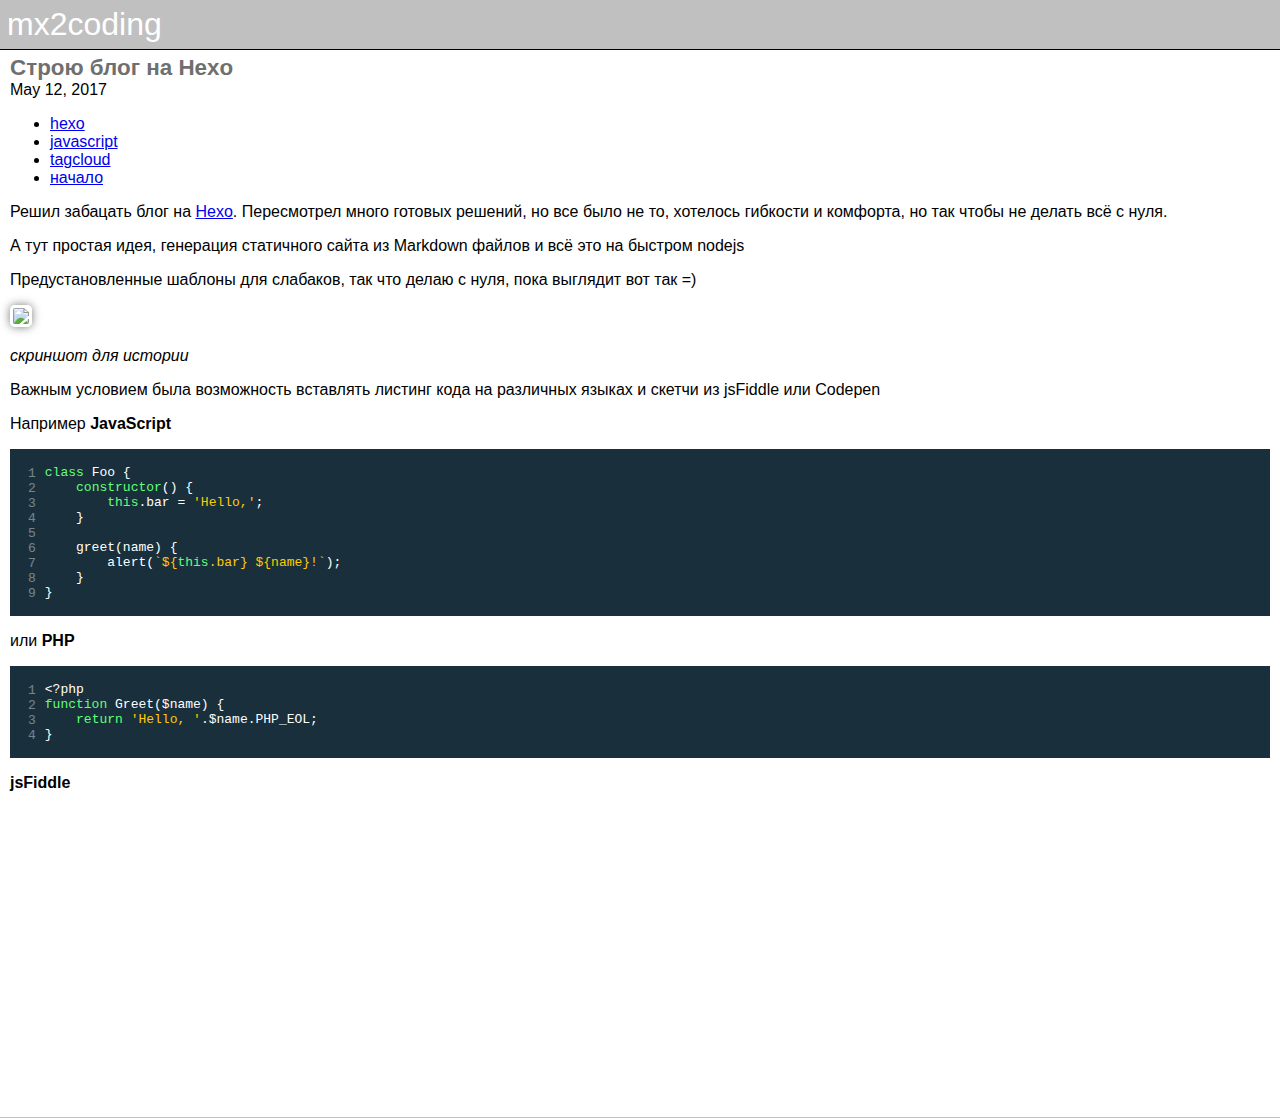
==== commit 0d5bcfa8: "deploy-site" ====
--- a/archives/index.html
+++ b/archives/index.html
@@ -24,7 +24,7 @@
 <p>или <strong>PHP</strong></p>
 <figure class="highlight php"><table><tr><td class="gutter"><pre><div class="line">1</div><div class="line">2</div><div class="line">3</div><div class="line">4</div></pre></td><td class="code"><pre><div class="line"><span class="meta">&lt;?php</span></div><div class="line"><span class="function"><span class="keyword">function</span> <span class="title">Greet</span><span class="params">($name)</span> </span>&#123;</div><div class="line">    <span class="keyword">return</span> <span class="string">'Hello, '</span>.$name.PHP_EOL;</div><div class="line">&#125;</div></pre></td></tr></table></figure>
 <p><strong>jsFiddle</strong></p>
-<iframe scrolling="no" width="100%" height="300" src="http://jsfiddle.net/m2L3221t/embedded/result,js/light" frameborder="0" allowfullscreen></iframe>
+<iframe scrolling="no" width="100%" height="300" src="https://jsfiddle.net/m2L3221t/embedded/result,js/light" frameborder="0" allowfullscreen></iframe>
 </div>
 </div>
 
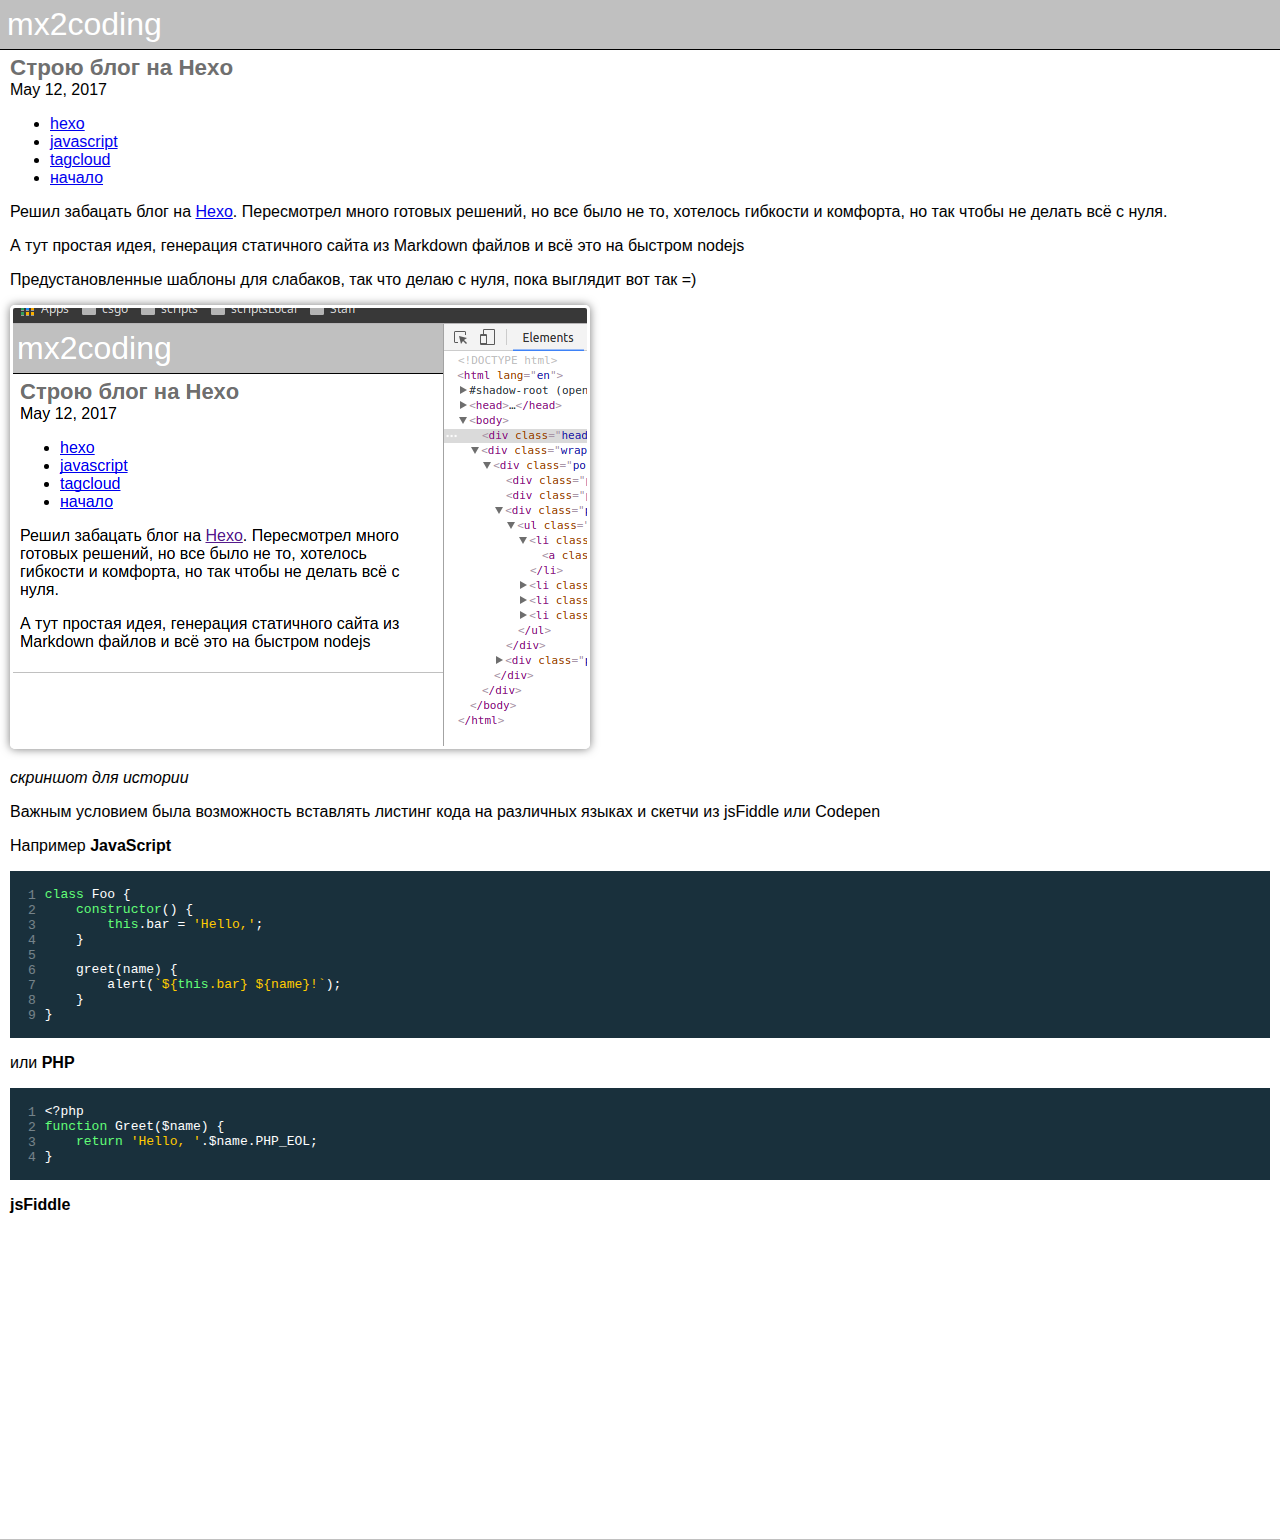
==== commit fab5f3f8: "deploy-site" ====
--- a/archives/index.html
+++ b/archives/index.html
@@ -16,7 +16,7 @@
 	<div class="post-content"><p>Решил забацать блог на <a href="https://hexo.io" target="_blank" rel="external">Hexo</a>. Пересмотрел много готовых решений, но все было не то, хотелось гибкости и комфорта, но так чтобы не делать всё с нуля.</p>
 <p>А тут простая идея, генерация статичного сайта из Markdown файлов и всё это на быстром nodejs</p>
 <p>Предустановленные шаблоны для слабаков, так что делаю с нуля, пока выглядит вот так =)</p>
-<img src="/images/first-shot.png" class="screenshot">
+<img src="/images/first-shot2.png" class="screenshot">
 <p><em>скриншот для истории</em></p>
 <p>Важным условием была возможность вставлять листинг кода на различных языках и скетчи из jsFiddle или Codepen</p>
 <p>Например <strong>JavaScript</strong></p>
